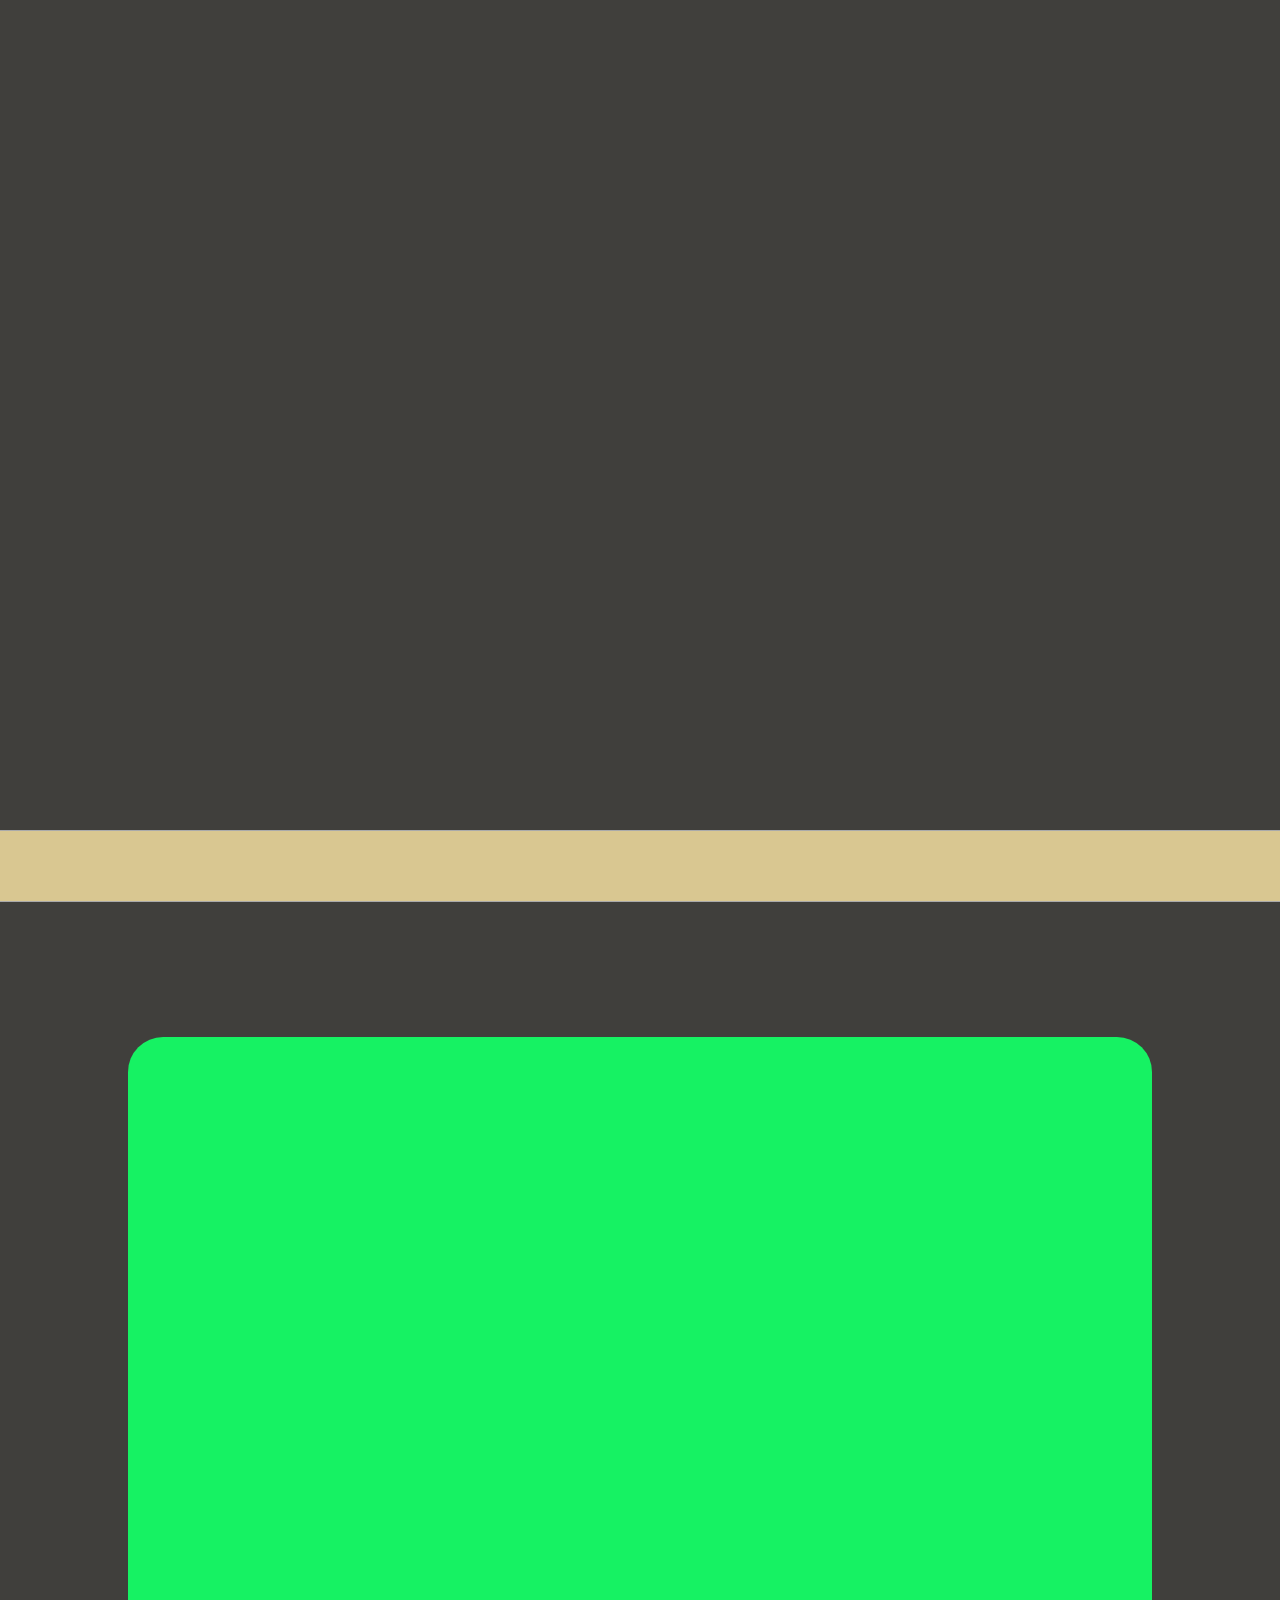
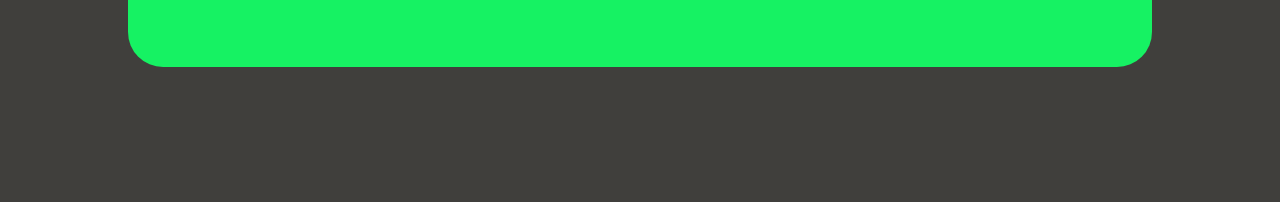
==== index.html @ 08b04639 "[create] index" ====
<!DOCTYPE html>
<html lang="ko">
  <head>
    <meta charset="UTF-8" />
    <meta http-equiv="X-UA-Compatible" content="IE=edge" />
    <meta name="viewport" content="width=device-width, initial-scale=1.0" />
    <title>오락실</title>
    <link rel="stylesheet" href="/css/common.css" />
    <script src="/js/main.js" defer></script>
  </head>
  <body>
    <main class="full-section header">
      <canvas id="coin" width="300" height="300"></canvas>
    </main>
    <header id="main-header">
      <h1 class="logo"></h1>
    </header>
    <main class="full-section">
      <div class="game-con"></div>
    </main>
  </body>
</html>
<!-- three js -->
<script type="importmap">
  {
    "imports": {
      "three": "https://unpkg.com/three@<version>/build/three.module.js"
    }
  }
</script>
<script type="module">
  import { GLTFLoader } from "GLTFLoader";
  import * as THREE from "three";

  let scene = new THREE.Scene();
  let renderer = new THREE.WwbGLRenderer({
    canvas: document.querySelector("#coin"),
    antialias: true,
  });
  renderer.outputEncoding = THREE.sRGBEncoding;

  let camera = new THREE.PerspectiveCamera(30, 1);
  camera.position.set(0, 0, 10);
  scene.background = new THREE.Color("white");
  let light = new THREE.DirectionalLight(0xffff00, 10);
  scene.add(light);

  let loader = new GLFLoader();
  loader.load("/three/coin/scene.gltf", function (gltf) {
    scene.add(gltf.scene);

    function animate() {
      requestAnimationFrame(animate);
      gltf.scene.rotation.y += 0.001;
      renderer.render(scene, camera);
    }
    animate();
  });
</script>
---- css/common.css ----
@charset "UTF-8";

/* 임포트 */
@import url(/css/reset.css);

/* 메인페이지 */
html {
  scroll-snap-type: y mandatory;
}

.full-section {
  width: 100%;
  min-height: 800px;
  height: 100vh;
  background-color: var(--main-bg-color);
  position: relative;
  scroll-snap-align: start;
}
.full-section.header {
  height: calc(100vh - 70px);
}

#main-header {
  width: 100%;
  height: 70px;
  position: sticky;
  top: 0px;
  z-index: 9;
  border-bottom: 1px solid #aaa;
  border-top: 1px solid #aaa;
  background-color: var(--main-hdr-color);
}

.game-con {
  max-width: 80%;
  width: 100%;
  height: 70%;
  border-radius: 35px;
  background-color: var(--point-green);
  position: absolute;
  top: 50%;
  left: 50%;
  transform: translate(-50%, -50%);
}
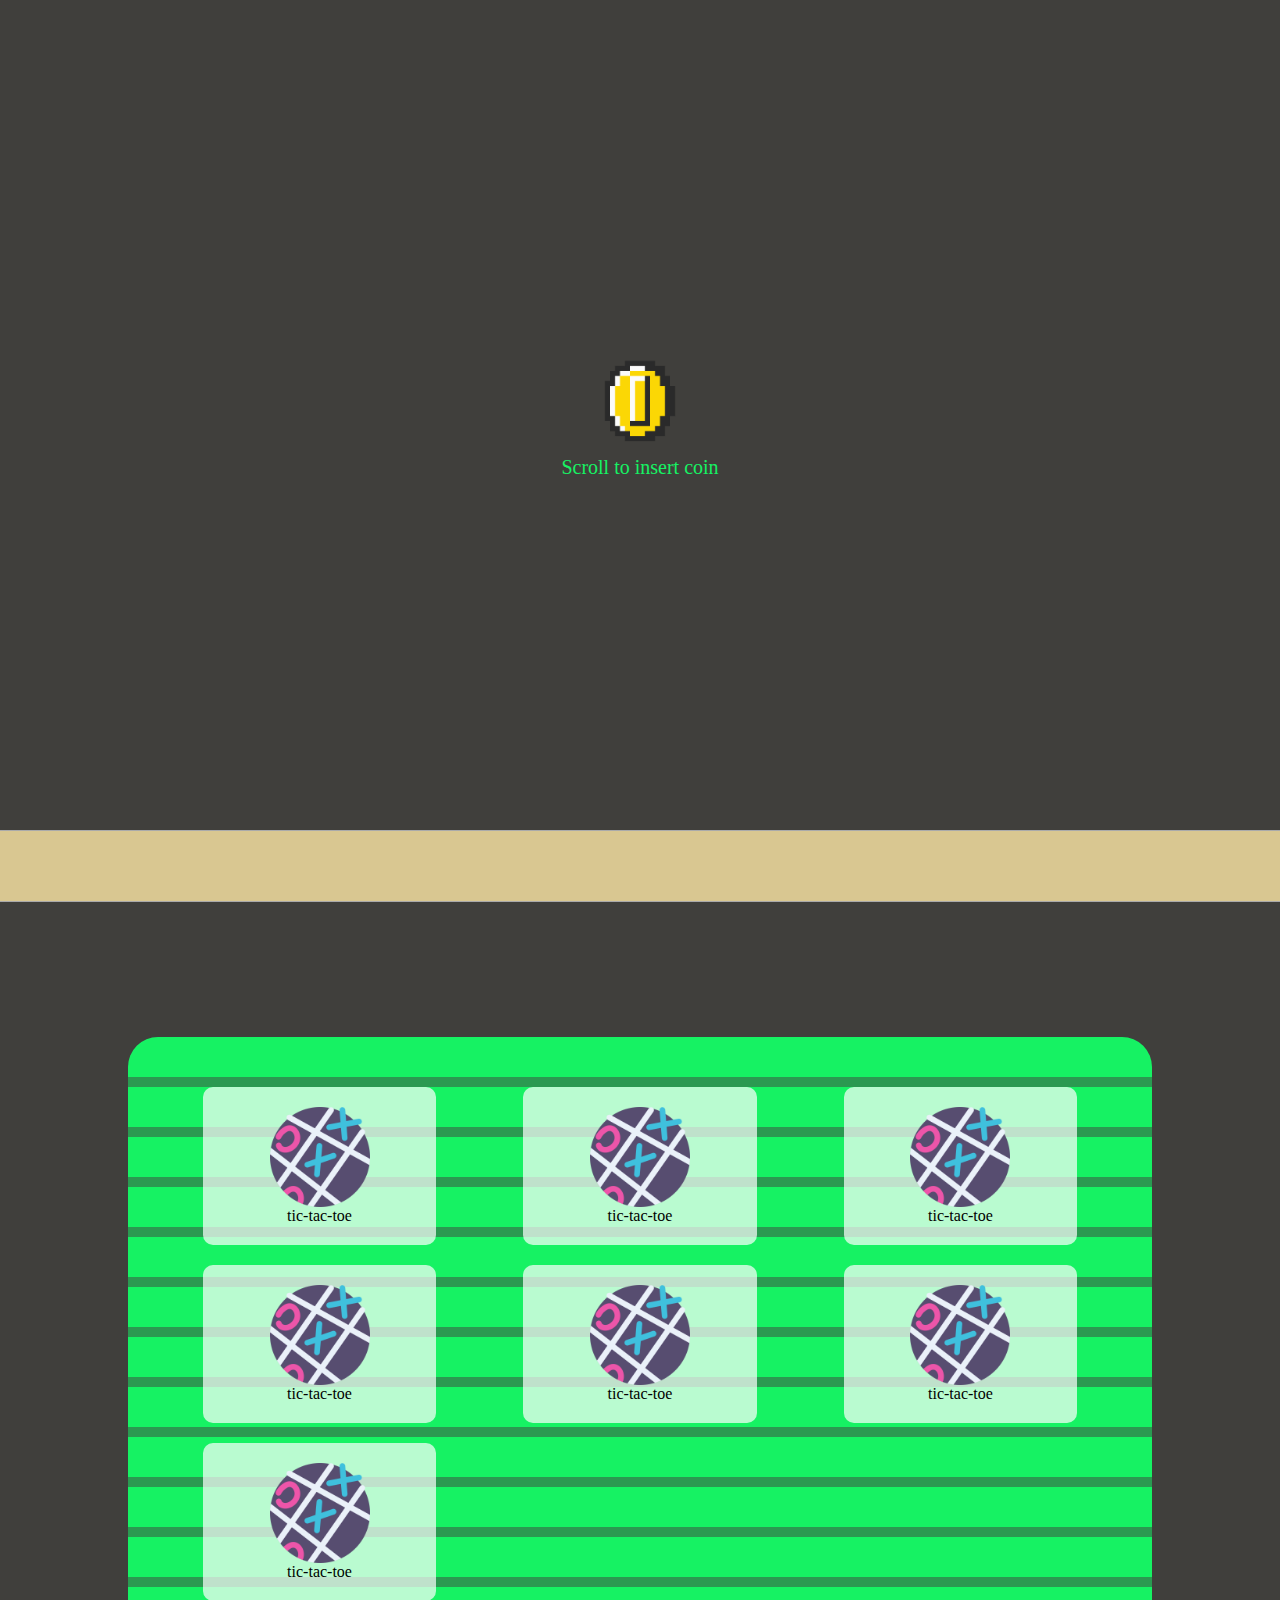
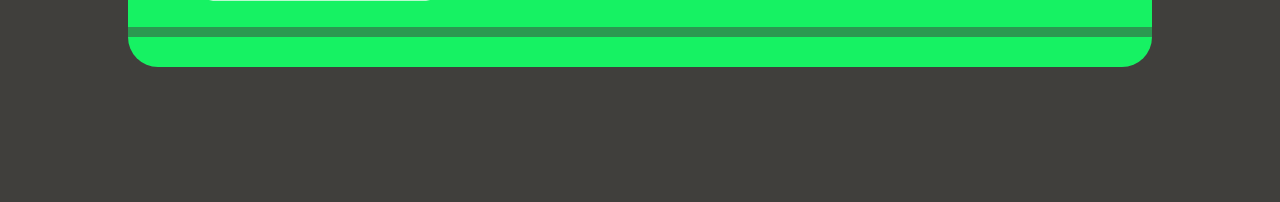
==== commit 2e6522cc: "[update] images" ====
--- a/index.html
+++ b/index.html
@@ -10,50 +10,47 @@
   </head>
   <body>
     <main class="full-section header">
-      <canvas id="coin" width="300" height="300"></canvas>
+      <div class="coin-wrap">
+        <img src="/image/coin.png" alt="" class="coin" />
+        <span>Scroll to insert coin</span>
+      </div>
     </main>
     <header id="main-header">
       <h1 class="logo"></h1>
     </header>
     <main class="full-section">
-      <div class="game-con"></div>
+      <div class="game-con">
+        <ul class="game-list">
+          <li>
+            <img src="/image/tic_tac_toe.png" alt="" class="game-ico" />
+            <span class="game-title">tic-tac-toe</span>
+          </li>
+          <li>
+            <img src="/image/tic_tac_toe.png" alt="" class="game-ico" />
+            <span class="game-title">tic-tac-toe</span>
+          </li>
+          <li>
+            <img src="/image/tic_tac_toe.png" alt="" class="game-ico" />
+            <span class="game-title">tic-tac-toe</span>
+          </li>
+          <li>
+            <img src="/image/tic_tac_toe.png" alt="" class="game-ico" />
+            <span class="game-title">tic-tac-toe</span>
+          </li>
+          <li>
+            <img src="/image/tic_tac_toe.png" alt="" class="game-ico" />
+            <span class="game-title">tic-tac-toe</span>
+          </li>
+          <li>
+            <img src="/image/tic_tac_toe.png" alt="" class="game-ico" />
+            <span class="game-title">tic-tac-toe</span>
+          </li>
+          <li>
+            <img src="/image/tic_tac_toe.png" alt="" class="game-ico" />
+            <span class="game-title">tic-tac-toe</span>
+          </li>
+        </ul>
+      </div>
     </main>
   </body>
 </html>
-<!-- three js -->
-<script type="importmap">
-  {
-    "imports": {
-      "three": "https://unpkg.com/three@<version>/build/three.module.js"
-    }
-  }
-</script>
-<script type="module">
-  import { GLTFLoader } from "GLTFLoader";
-  import * as THREE from "three";
-
-  let scene = new THREE.Scene();
-  let renderer = new THREE.WwbGLRenderer({
-    canvas: document.querySelector("#coin"),
-    antialias: true,
-  });
-  renderer.outputEncoding = THREE.sRGBEncoding;
-
-  let camera = new THREE.PerspectiveCamera(30, 1);
-  camera.position.set(0, 0, 10);
-  scene.background = new THREE.Color("white");
-  let light = new THREE.DirectionalLight(0xffff00, 10);
-  scene.add(light);
-
-  let loader = new GLFLoader();
-  loader.load("/three/coin/scene.gltf", function (gltf) {
-    scene.add(gltf.scene);
-
-    function animate() {
-      requestAnimationFrame(animate);
-      gltf.scene.rotation.y += 0.001;
-      renderer.render(scene, camera);
-    }
-    animate();
-  });
-</script>
--- a/css/common.css
+++ b/css/common.css
@@ -2,15 +2,16 @@
 
 /* 임포트 */
 @import url(/css/reset.css);
+@import url(/css/animation.css);
 
 /* 메인페이지 */
 html {
   scroll-snap-type: y mandatory;
+  user-select: none;
 }
 
 .full-section {
   width: 100%;
-  min-height: 800px;
   height: 100vh;
   background-color: var(--main-bg-color);
   position: relative;
@@ -20,6 +21,36 @@
   height: calc(100vh - 70px);
 }
 
+/* 랜딩 */
+.coin-wrap {
+  max-width: 500px;
+  width: fit-content;
+  position: absolute;
+  top: 0;
+  bottom: 0;
+  left: 0;
+  right: 0;
+  margin: auto;
+  display: flex;
+  flex-direction: column;
+  align-items: center;
+  justify-content: center;
+}
+.coin-wrap span {
+  font-size: 20px;
+  color: var(--point-green);
+}
+.coin {
+  width: 20%;
+  animation: coinFloat 0.5s alternate infinite;
+  transition: 0.3s;
+}
+.coin:hover {
+  width: 25%;
+  animation-play-state: paused;
+}
+
+/* 헤더 */
 #main-header {
   width: 100%;
   height: 70px;
@@ -31,14 +62,46 @@
   background-color: var(--main-hdr-color);
 }
 
+/* 게임 리스트 */
 .game-con {
   max-width: 80%;
   width: 100%;
   height: 70%;
-  border-radius: 35px;
-  background-color: var(--point-green);
+  border-radius: 30px;
+  background: repeating-linear-gradient(
+    var(--point-green),
+    var(--point-green) 40px,
+    #2b9951 40px,
+    #2b9951 50px
+  );
   position: absolute;
   top: 50%;
   left: 50%;
   transform: translate(-50%, -50%);
 }
+.game-list {
+  max-width: calc(100% - 150px);
+  width: 100%;
+  display: grid;
+  grid-template-columns: repeat(3, 1fr);
+  margin: 0 auto;
+  margin-top: 50px;
+  gap: 20px 10%;
+}
+.game-list li {
+  display: flex;
+  flex-direction: column;
+  justify-content: center;
+  align-items: center;
+  background-color: rgba(255, 255, 255, 0.7);
+  padding: 20px;
+  border-radius: 10px;
+  transition: 0.3s;
+}
+.game-list li:hover {
+  background-color: rgba(255, 255, 255, 1);
+}
+.game-list li .game-ico {
+  max-width: 100px;
+  width: 100%;
+}
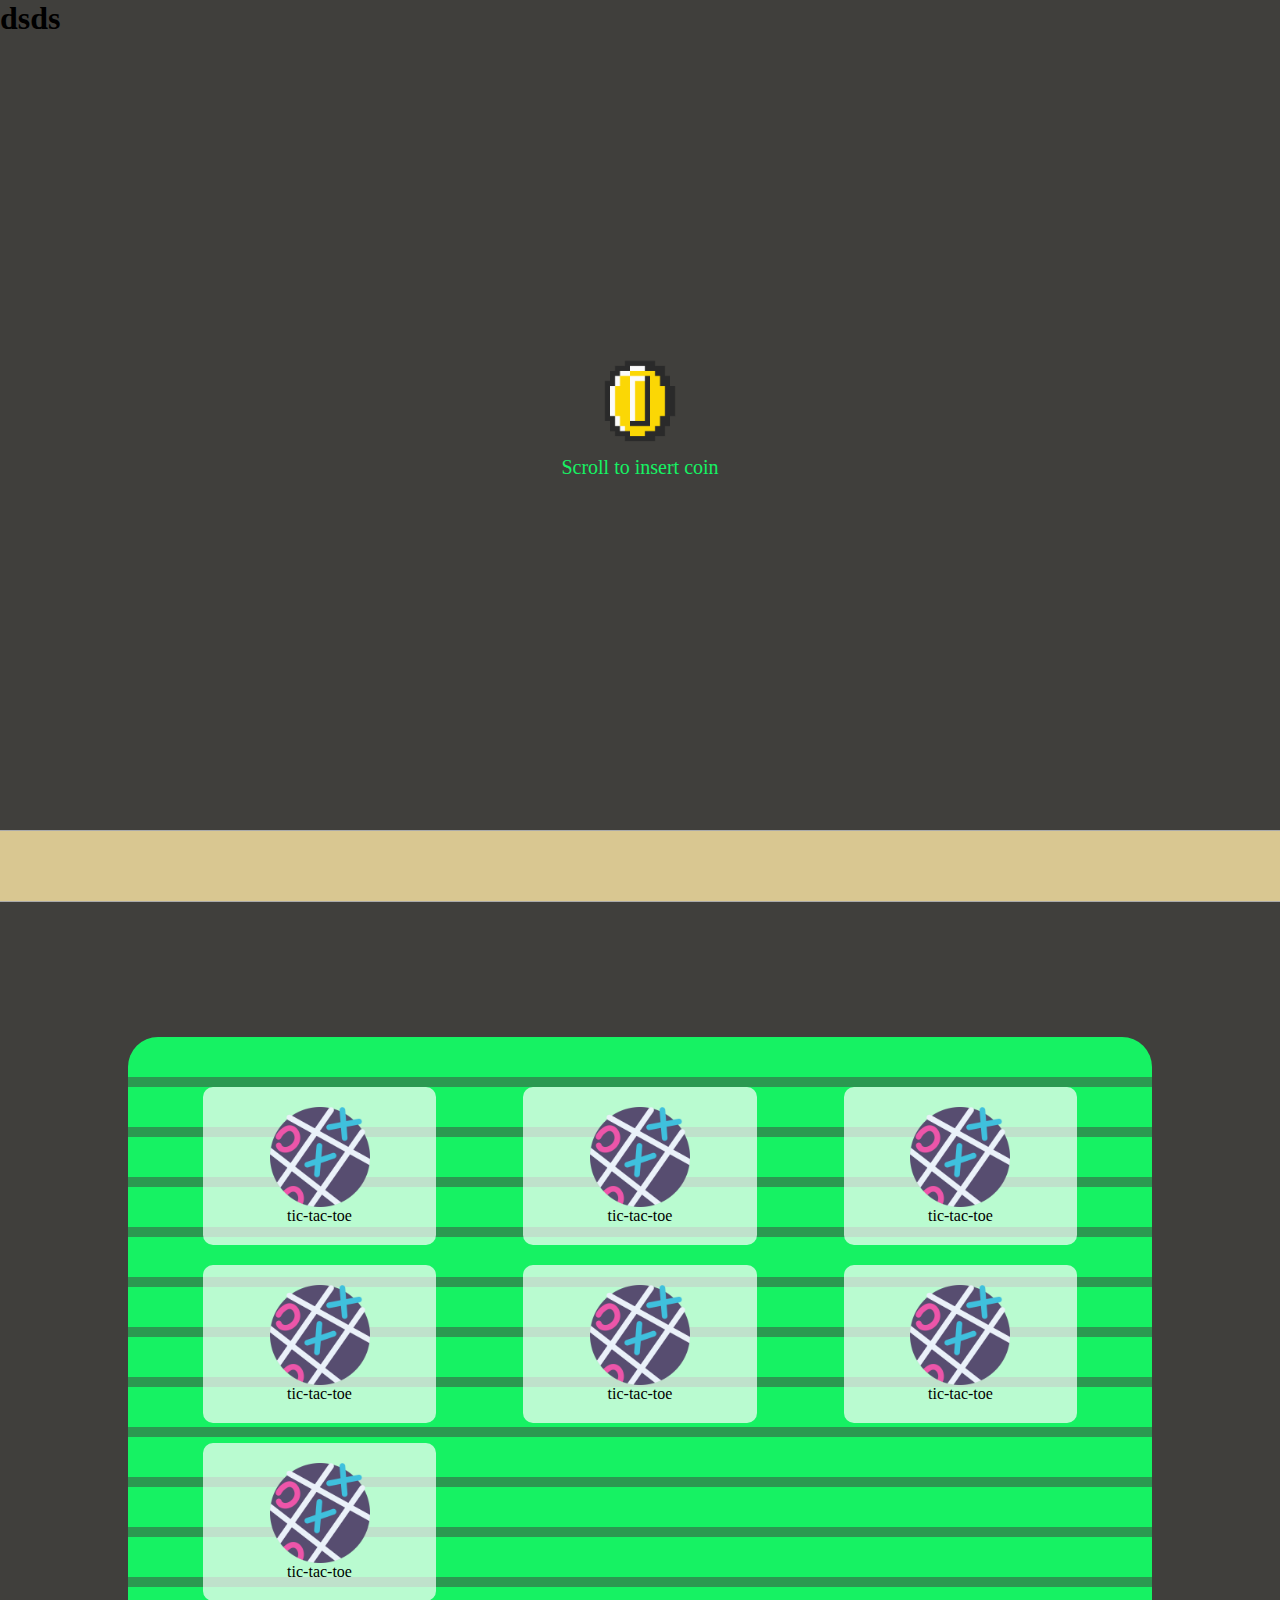
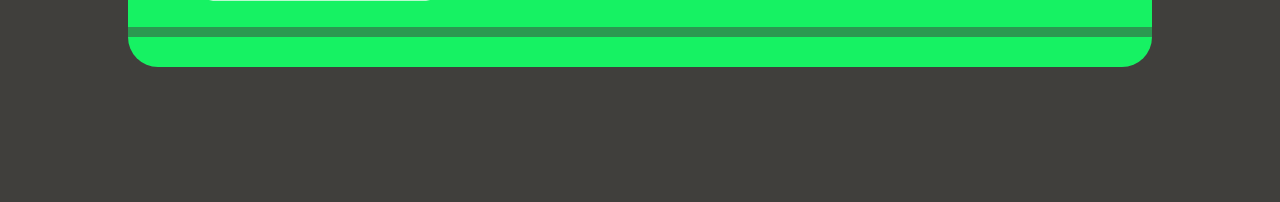
==== commit 09f6f989: "[update] header fetch" ====
--- a/index.html
+++ b/index.html
@@ -10,6 +10,7 @@
   </head>
   <body>
     <main class="full-section header">
+      <header></header>
       <div class="coin-wrap">
         <img src="/image/coin.png" alt="" class="coin" />
         <span>Scroll to insert coin</span>
